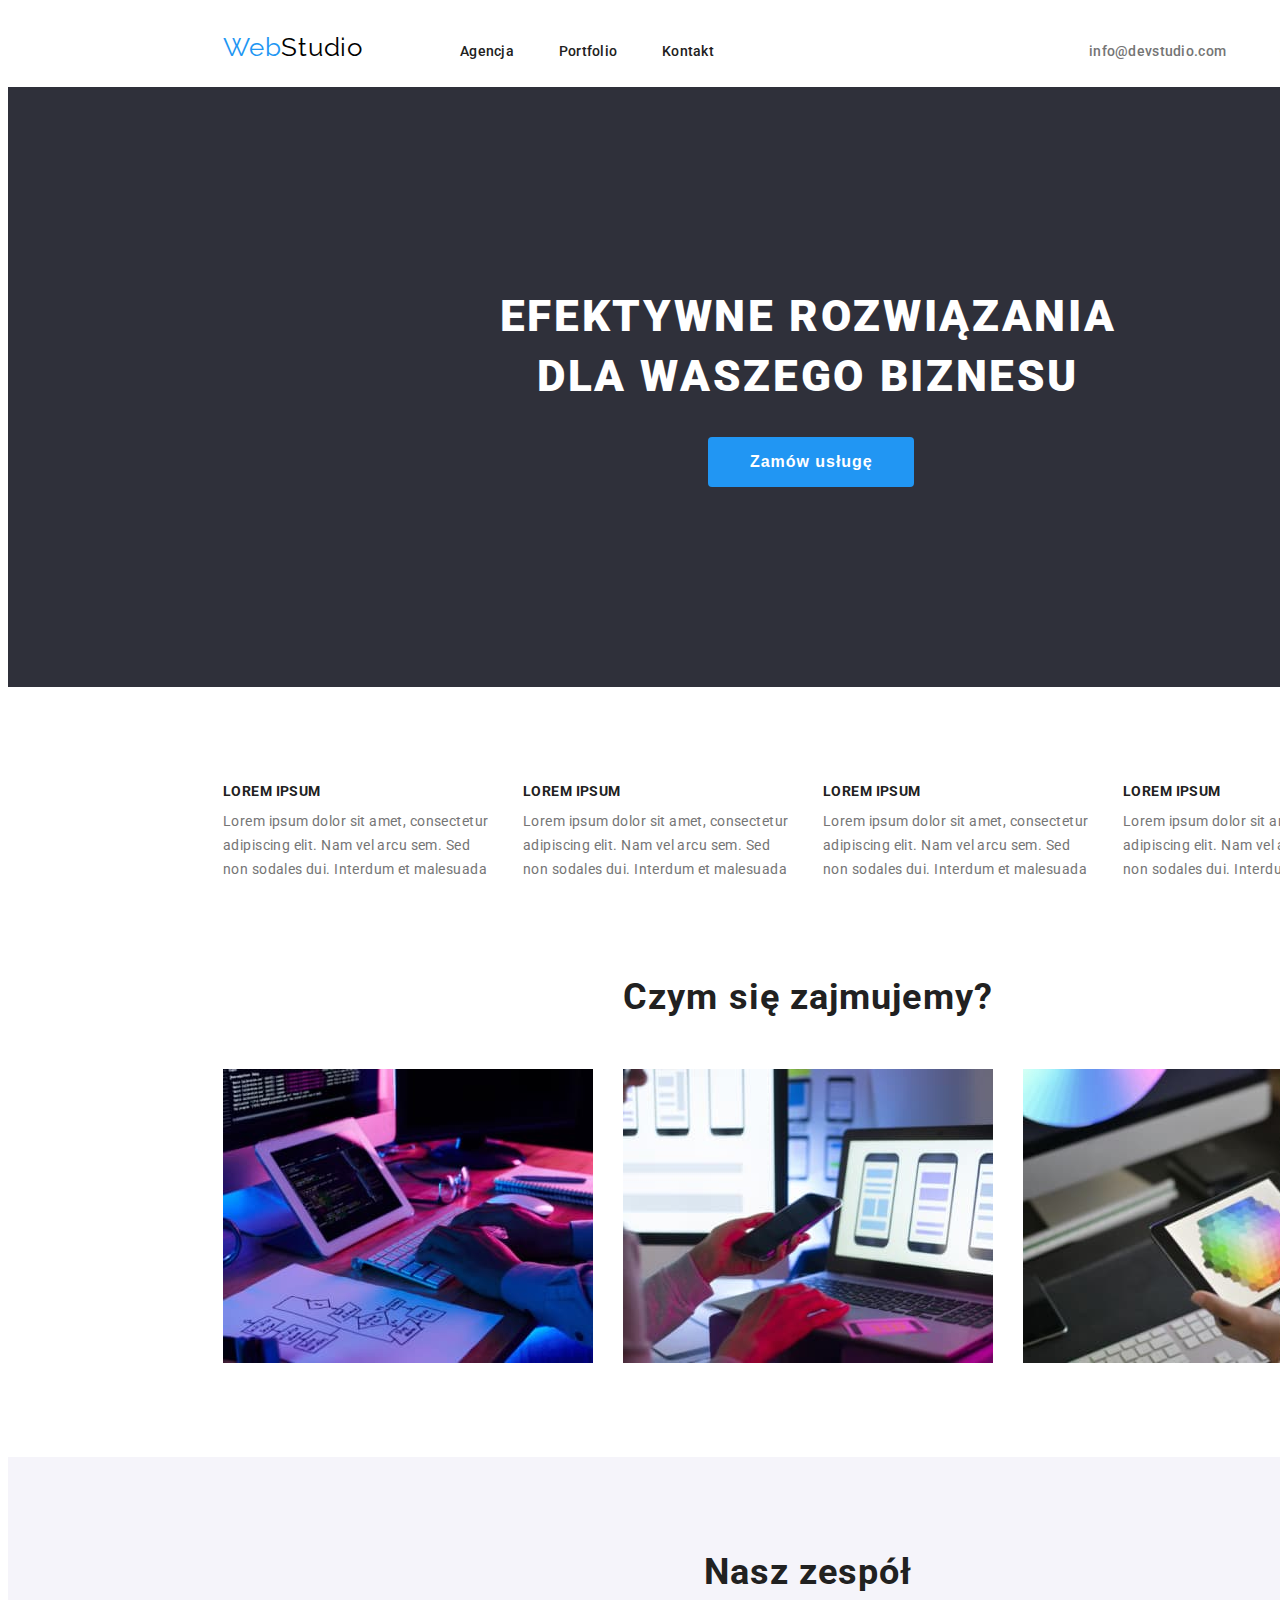
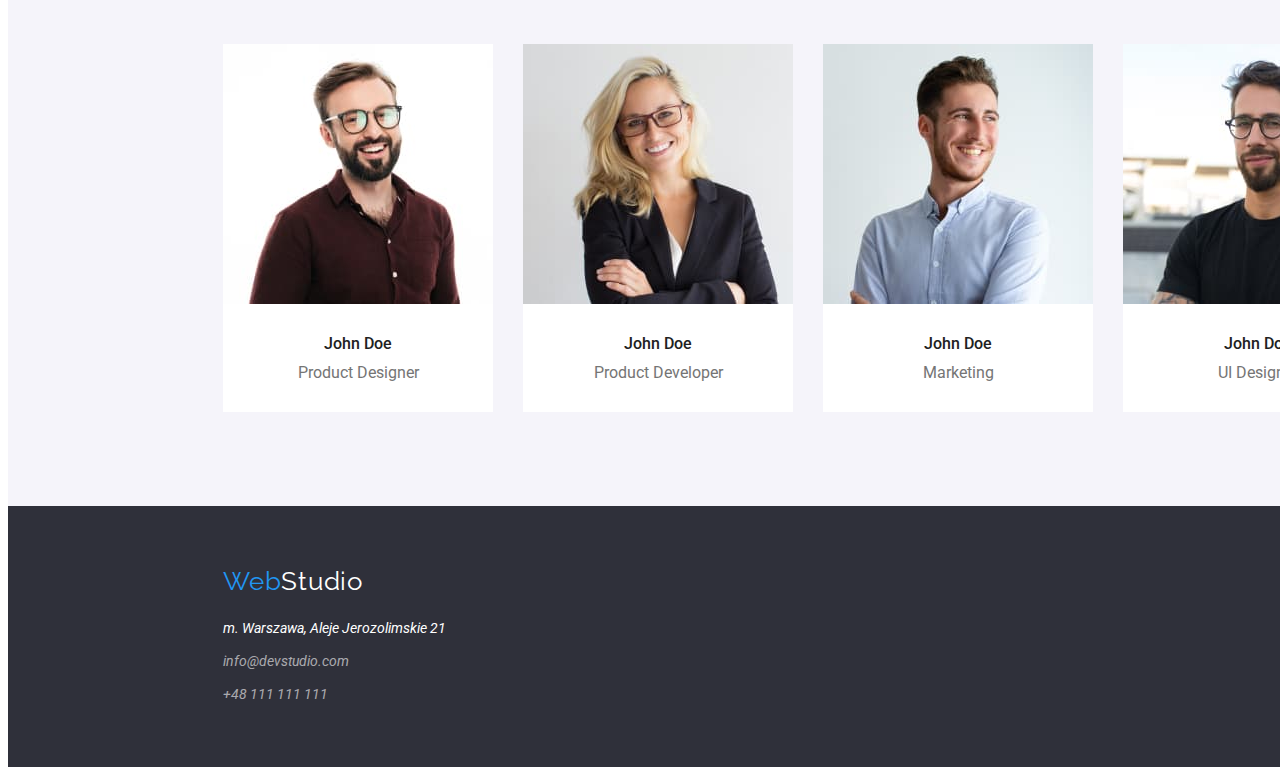
==== index.html @ 41834497 "footer styling" ====
<!DOCTYPE html>
<html lang="pl">
  <head>
    <meta charset="UTF-8" />
    <meta http-equiv="X-UA-Compatible" content="IE=edge" />
    <meta name="viewport" content="width=device-width, initial-scale=1.0" />
    <title>Studio</title>
    <link
      rel="stylesheet"
      href="https://cdnjs.cloudflare.com/ajax/libs/modern-normalize/2.0.0/modern-normalize.min.css"
      integrity="sha512-4xo8blKMVCiXpTaLzQSLSw3KFOVPWhm/TRtuPVc4WG6kUgjH6J03IBuG7JZPkcWMxJ5huwaBpOpnwYElP/m6wg=="
      crossorigin="anonymous"
      referrerpolicy="no-referrer"
    />
    <link rel="preconnect" href="https://fonts.googleapis.com" />
    <link rel="preconnect" href="https://fonts.gstatic.com" crossorigin />
    <link
      href="https://fonts.googleapis.com/css2?family=Raleway:wght@700&family=Roboto:wght@400;500;700;900&display=swap"
      rel="stylesheet"
    />
    <link href="css/styles.css" rel="stylesheet" />
  </head>
  <body>
    <header>
      <a href="/" class="logo"><span class="logo-blue">Web</span>Studio</a>
      <nav class="main-navigation">
        <a href="index.html">Agencja</a>
        <a href="portfolio.html">Portfolio </a>
        <a href="/">Kontakt </a>
      </nav>
      <a href="mailto:info@devstudio.com" class="contact-information"
        >info@devstudio.com</a
      >
      <a href="tel:+48111111111" class="contact-information">+48 111 111 111</a>
    </header>
    <main>
      <div class="container-slogan">
        <h1 class="slogan">EFEKTYWNE ROZWIĄZANIA DLA WASZEGO BIZNESU</h1>
        <button type="button" class="order-button">Zamów usługę</button>
      </div>
      <section class="articles">
        <div>
          <strong class="article-title"> LOREM IPSUM </strong>
          <p class="article-description">
            Lorem ipsum dolor sit amet, consectetur adipiscing elit. Nam vel
            arcu sem. Sed non sodales dui. Interdum et malesuada
          </p>
        </div>
        <div>
          <strong class="article-title"> LOREM IPSUM </strong>
          <p class="article-description">
            Lorem ipsum dolor sit amet, consectetur adipiscing elit. Nam vel
            arcu sem. Sed non sodales dui. Interdum et malesuada
          </p>
        </div>
        <div>
          <strong class="article-title"> LOREM IPSUM </strong>
          <p class="article-description">
            Lorem ipsum dolor sit amet, consectetur adipiscing elit. Nam vel
            arcu sem. Sed non sodales dui. Interdum et malesuada
          </p>
        </div>
        <div>
          <strong class="article-title"> LOREM IPSUM </strong>
          <p class="article-description">
            Lorem ipsum dolor sit amet, consectetur adipiscing elit. Nam vel
            arcu sem. Sed non sodales dui. Interdum et malesuada
          </p>
        </div>
      </section>
      <div class="activities">
        <h2 class="section-title">Czym się zajmujemy?</h2>
        <img
          src="images/img-1.jpg"
          alt="osoba pisząca na klawiaturze"
          width="370"
          height="294"
        />
        <img
          src="images/img-2.jpg"
          alt="osoba projektująca strony mobilne"
          width="370"
          height="294"
        />
        <img
          src="images/img-3.jpg"
          alt="osoba rysująca na tablecie graficznym"
          width="370"
          height="294"
        />
      </div>
      <section class="team-members">
        <h2 class="section-title">Nasz zespół</h2>
        <div class="team-member">
          <img
            src="images/img-4.jpg"
            alt="John Doe, Product Designer"
            width="270"
            height="260"
          />
          <p class="team-member-name">John Doe</p>
          <p class="position-name">Product Designer</p>
        </div>
        <div class="team-member">
          <img
            src="images/img-5.jpg"
            alt="John Doe, Product Developer"
            width="270"
            height="260"
          />
          <p class="team-member-name">John Doe</p>
          <p class="position-name">Product Developer</p>
        </div>
        <div class="team-member">
          <img
            src="images/img-6.jpg"
            alt="John Doe, Marketing"
            width="270"
            height="260"
          />
          <p class="team-member-name">John Doe</p>
          <p class="position-name">Marketing</p>
        </div>
        <div class="team-member">
          <img
            src="images/img-7.jpg"
            alt="John Doe, UI Designer"
            width="270"
            height="260"
          />
          <p class="team-member-name">John Doe</p>
          <p class="position-name">UI Designer</p>
        </div>
      </section>
    </main>

    <footer>
      <a href="/" class="logo-footer"
        ><span class="logo-blue">Web</span>Studio</a
      >
      <address>
        <p class="street-name">m. Warszawa, Aleje Jerozolimskie 21</p>
        <p class="footer-contact-information">
          <a href="mailto:info@devstudio.com">info@devstudio.com</a>
        </p>
        <p class="footer-contact-information">
          <a href="tel:+48111111111">+48 111 111 111</a>
        </p>
      </address>
    </footer>
  </body>
</html>
---- css/styles.css ----
:root {
  --brand-dark-blue: #2f303a;
  --brand-light-blue: #2196f3;
  --main-font-color: #212121;
  --secondary-font-color: #757575;
  --white: #ffffff;
  --grey-background: #f5f4fa;
  --white-faded: rgba(255, 255, 255, 0.6);
}

body {
  font-family: "Roboto", sans-serif;
  color: var(--main-font-color);
  width: 1600px;
}
.logo {
  font-family: "Raleway", sans-serif;
  color: black;
  text-decoration: none;
  font-size: 26px;
  display: inline-block;
  margin: 24px 93px 25px 215px;
  letter-spacing: 0.03em;
}
.logo-blue {
  color: var(--brand-light-blue);
}
.main-navigation {
  font-weight: 500;
  font-size: 14px;
  display: inline-flex;
  width: 254px;
  justify-content: space-between;
  margin-right: 371px;
  letter-spacing: 0.02em;
}
.main-navigation a {
  text-decoration: none;
  color: var(--main-font-color);
}

.main-navigation a:visited {
  color: var(--main-font-color);
}

.main-navigation a:hover,
.main-navigation a:focus {
  color: var(--brand-light-blue);
}
.contact-information {
  font-weight: 500;
  font-size: 14px;
  text-decoration: none;
  color: var(--secondary-font-color);
  margin-right: 50px;
  letter-spacing: 0.02em;
}
.contact-information:last-child {
  margin-right: auto;
}
.contact-information:hover,
.contact-information:focus {
  color: var(--brand-light-blue);
}
.container-slogan {
  background: var(--brand-dark-blue);
  padding-block: 200px;
}
.slogan {
  color: var(--white);
  font-weight: 900;
  font-size: 44px;
  line-height: 136%;
  padding-inline: 452px;
  margin-top: 0px;
  margin-bottom: 30px;
  text-align: center;
  text-transform: uppercase;
  letter-spacing: 0.06em;
}
.order-button {
  background: var(--brand-light-blue);
  color: var(--white);
  font-weight: 700;
  font-size: 16px;
  line-height: 188%;
  cursor: pointer;
  border-width: 0px;
  border-radius: 4px;
  padding: 10px 41px 10px 42px;
  margin-left: 700px;
  letter-spacing: 0.06em;
}

.order-button:hover {
  color: var(--main-font-color);
  background-color: var(--grey-background);
}

.articles {
  display: flex;
  padding-inline: 215px;
  padding-block: 94px;
  justify-content: space-between;
}

.article-title {
  font-size: 14px;
  letter-spacing: 0.03em;
  text-transform: uppercase;
}
.article-description {
  font-size: 14px;
  line-height: 171%;
  color: var(--secondary-font-color);
  letter-spacing: 0.03em;
  width: 270px;
  margin-top: 10px;
  margin-bottom: 0px;
}
.articles:last-child {
  margin-right: 0px;
}
.section-title {
  font-size: 36px;
  text-align: center;
  line-height: 1.2;
  margin-top: 0px;
  margin-bottom: 50px;
  letter-spacing: 0.03em;
}
.activities {
  padding-bottom: 94px;
  padding-inline: 215px;
  font-size: 0px;
}
.activities img {
  display: inline-block;
  margin-right: 30px;
}
.activities img:last-of-type {
  margin-right: 0px;
}

.team-members {
  background-color: var(--grey-background);
  padding-block: 94px;
  font-size: 0px;
  padding-inline: 215px;
}
.team-member {
  display: inline-block;
  background-color: var(--white);
  margin-right: 30px;
}
.team-member:last-of-type {
  margin-right: 0px;
}
.team-member-name {
  font-weight: 500;
  font-size: 16px;
  margin-top: 30px;
  margin-bottom: 10px;
  text-align: center;
}
.position-name {
  font-size: 16px;
  color: var(--secondary-font-color);
  margin-top: 10px;
  margin-bottom: 30px;
  text-align: center;
}

.filter-button {
  font-weight: 500;
  font-size: 16px;
  line-height: 162%;
  background: var(--grey-background);
  cursor: pointer;
  border-width: 0px;
  border-radius: 4px;
  padding: 6px 22px;
}
.filter-button:hover,
.filter-button:focus {
  background: var(--brand-light-blue);
  color: var(--white);
}

.street-name {
  color: var(--white);
  font-size: 14px;
  line-height: 171%;
  margin: 0px 1138px 0px 215px;
}
footer {
  background-color: var(--brand-dark-blue);
}
.logo-footer {
  font-family: "Raleway", sans-serif;
  color: var(--white);
  text-decoration: none;
  font-size: 26px;
  line-height: 1.2;
  display: inline-block;
  margin: 60px 1240px 20px 215px;
  letter-spacing: 0.03em;
}
.footer-contact-information a {
  text-decoration: none;
  font-size: 14px;
  line-height: 171%;
  color: var(--white-faded);
}
.footer-contact-information {
  margin: 9px 1154px 0px 215px;
}
address {
  padding-bottom: 60px;
}
.project-title {
  font-weight: 700;
  font-size: 18px;
  line-height: 200%s;
}
.project-category {
  color: var(--secondary-font-color);
  font-weight: 400;
  font-size: 16px;
  line-height: 188%;
}
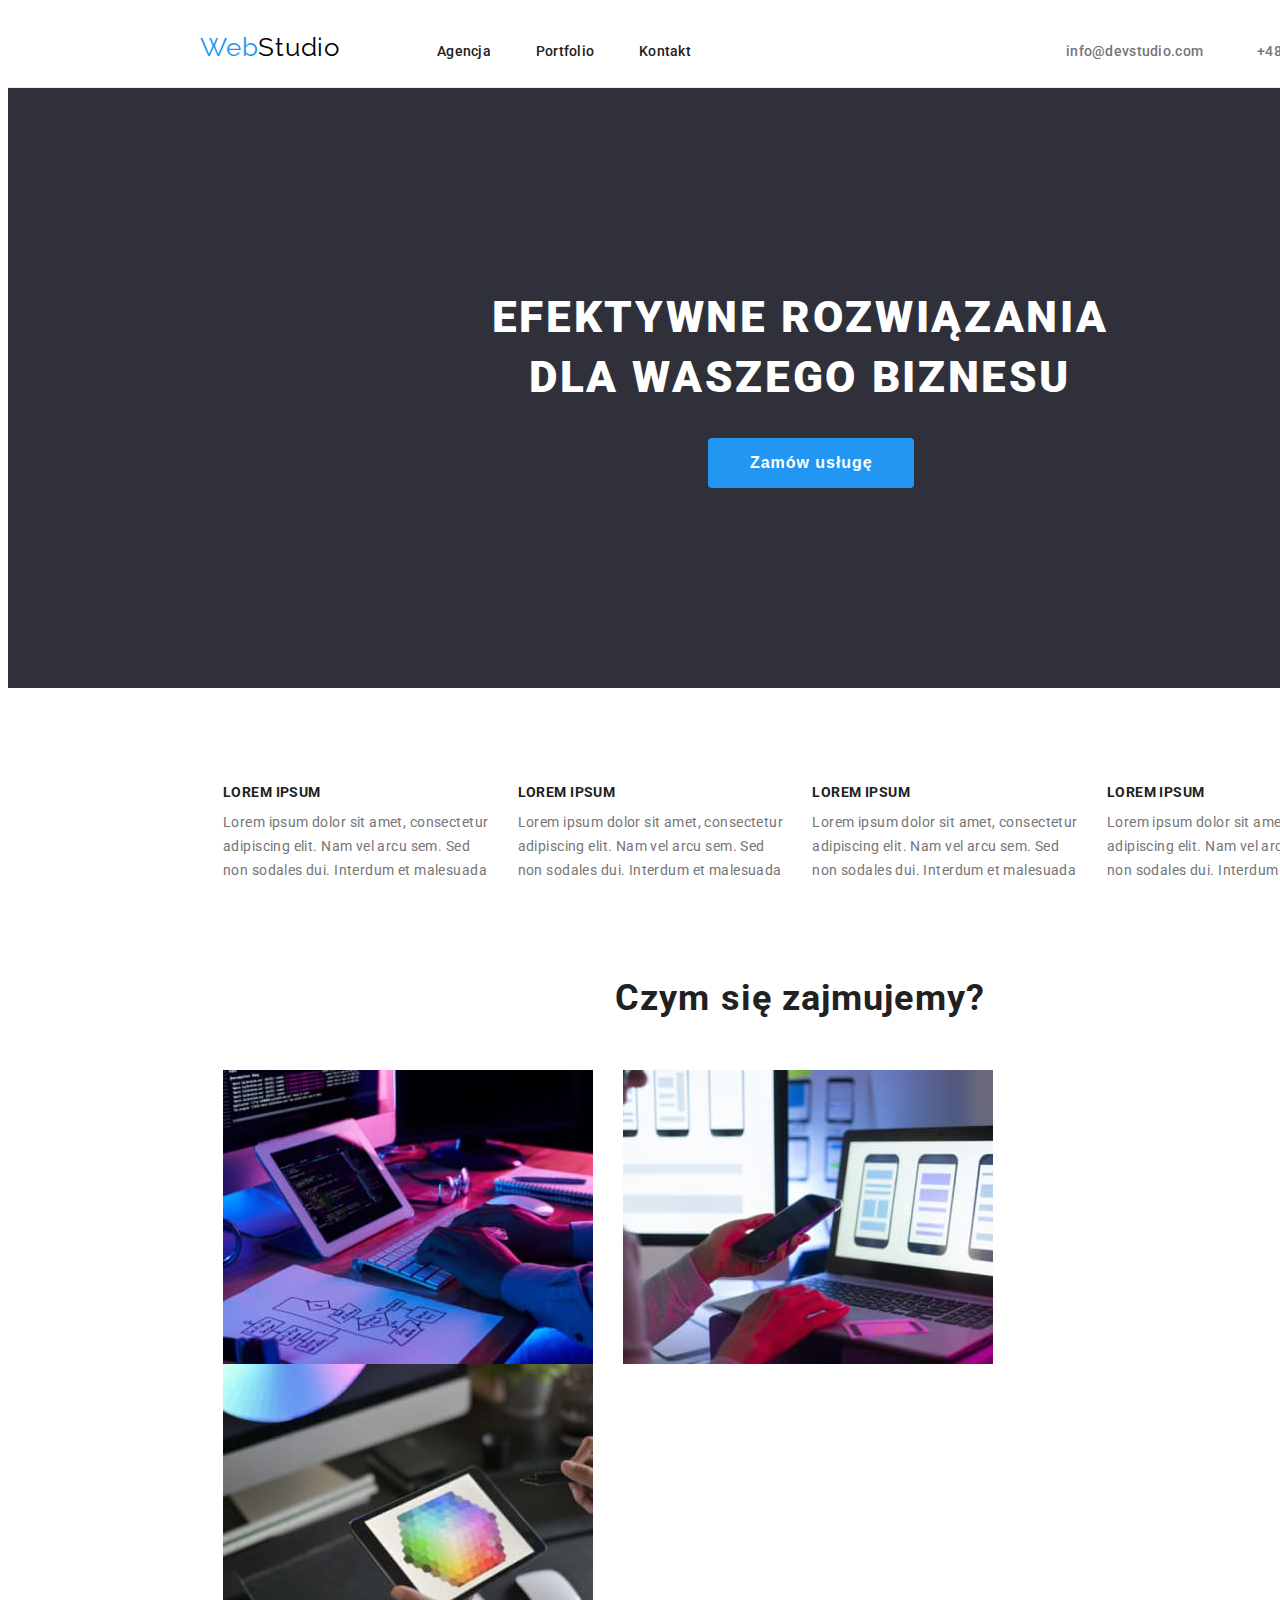
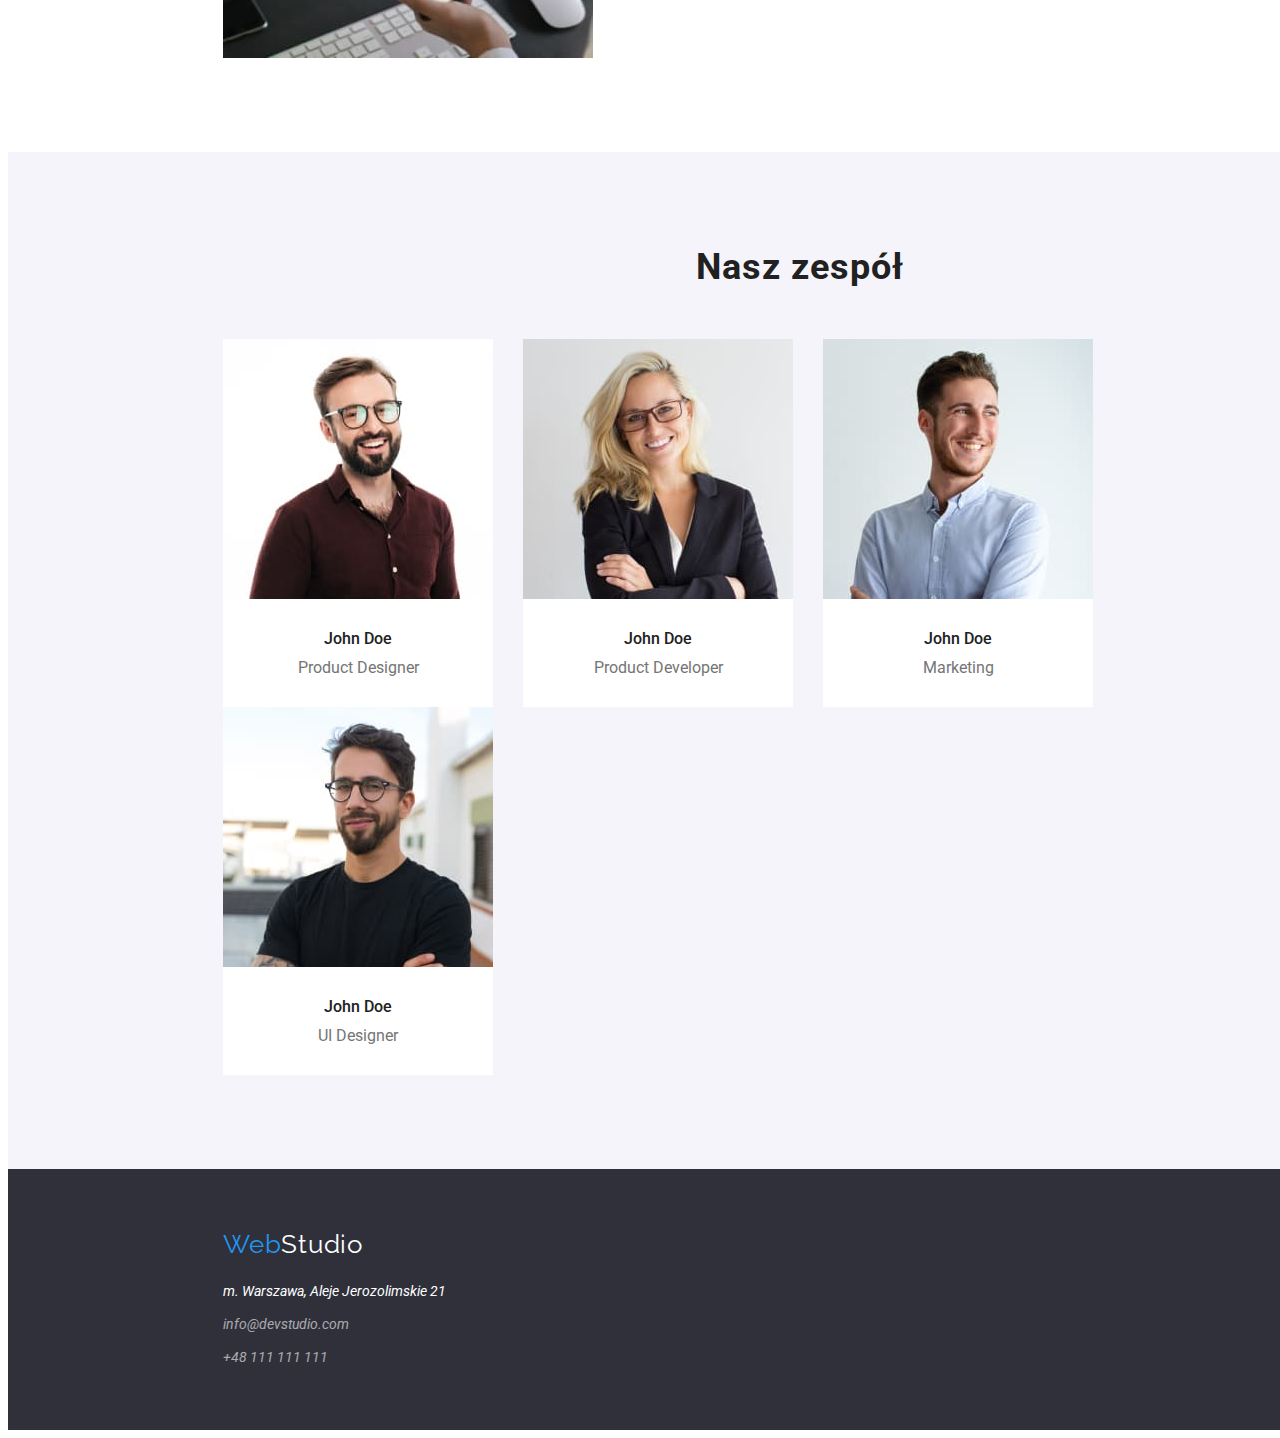
==== commit 48f6ee8c: "container div" ====
--- a/index.html
+++ b/index.html
@@ -22,16 +22,20 @@
   </head>
   <body>
     <header>
-      <a href="/" class="logo"><span class="logo-blue">Web</span>Studio</a>
-      <nav class="main-navigation">
-        <a href="index.html">Agencja</a>
-        <a href="portfolio.html">Portfolio </a>
-        <a href="/">Kontakt </a>
-      </nav>
-      <a href="mailto:info@devstudio.com" class="contact-information"
-        >info@devstudio.com</a
-      >
-      <a href="tel:+48111111111" class="contact-information">+48 111 111 111</a>
+      <div class="container">
+        <a href="/" class="logo"><span class="logo-blue">Web</span>Studio</a>
+        <nav class="main-navigation">
+          <a href="index.html">Agencja</a>
+          <a href="portfolio.html">Portfolio </a>
+          <a href="/">Kontakt </a>
+        </nav>
+        <a href="mailto:info@devstudio.com" class="contact-information"
+          >info@devstudio.com</a
+        >
+        <a href="tel:+48111111111" class="contact-information"
+          >+48 111 111 111</a
+        >
+      </div>
     </header>
     <main>
       <div class="container-slogan">
--- a/css/styles.css
+++ b/css/styles.css
@@ -6,12 +6,19 @@
   --white: #ffffff;
   --grey-background: #f5f4fa;
   --white-faded: rgba(255, 255, 255, 0.6);
-}
-
+  width: 1600px;
+}
+header {
+  border-bottom: 1px solid #ececec;
+}
 body {
   font-family: "Roboto", sans-serif;
   color: var(--main-font-color);
-  width: 1600px;
+}
+.container {
+  width: 1200px;
+  margin: 0 auto;
+  padding-inline: 15px;
 }
 .logo {
   font-family: "Raleway", sans-serif;
@@ -19,7 +26,9 @@
   text-decoration: none;
   font-size: 26px;
   display: inline-block;
-  margin: 24px 93px 25px 215px;
+  margin-top: 24px;
+  margin-bottom: 25px;
+  margin-right: 93px;
   letter-spacing: 0.03em;
 }
 .logo-blue {
@@ -49,15 +58,20 @@
 }
 .contact-information {
   font-weight: 500;
-  font-size: 14px;
-  text-decoration: none;
-  color: var(--secondary-font-color);
+  display: inline-block;
+  font-size: 14px;
+  text-decoration: none;
+
+  color: var(--secondary-font-color);
+  letter-spacing: 0.02em;
+}
+.contact-information:last-child {
+  margin-right: 0px;
+}
+.container a[href="mailto:info@devstudio.com"] {
   margin-right: 50px;
-  letter-spacing: 0.02em;
-}
-.contact-information:last-child {
-  margin-right: auto;
-}
+}
+
 .contact-information:hover,
 .contact-information:focus {
   color: var(--brand-light-blue);
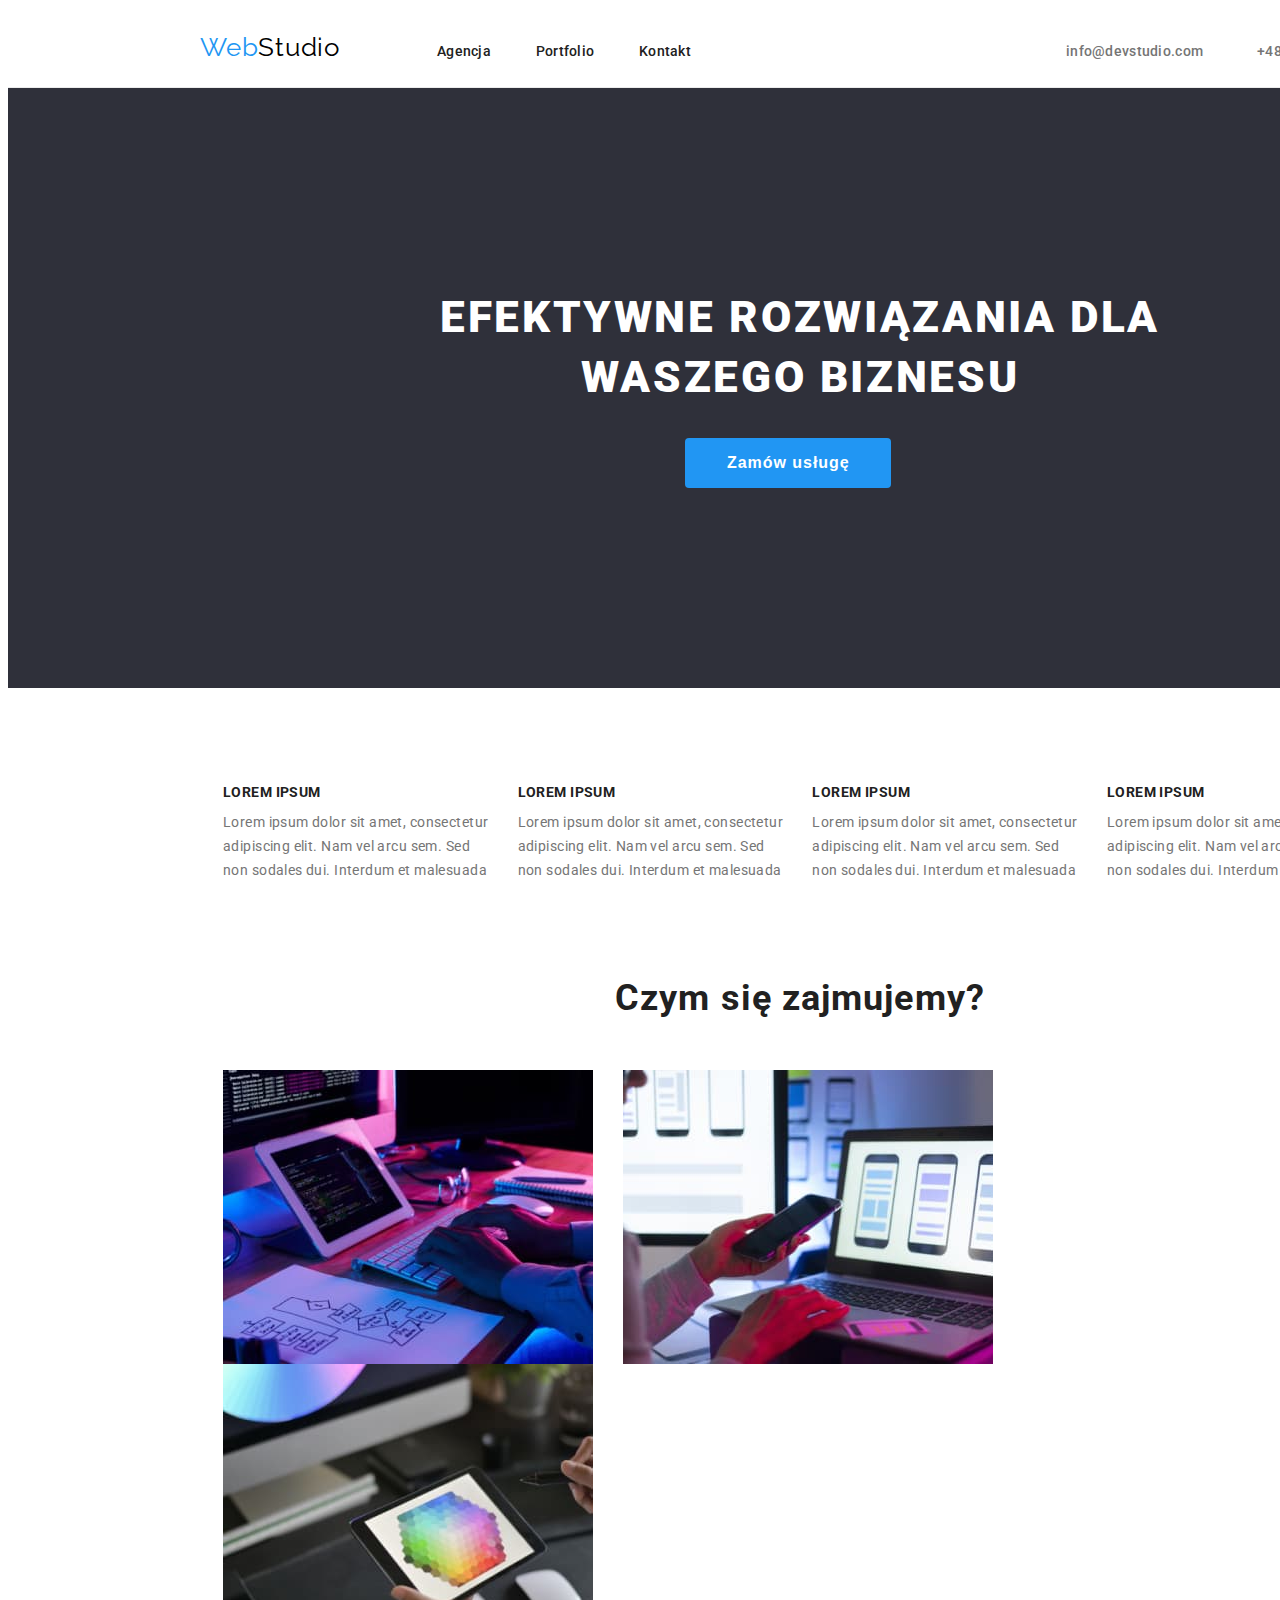
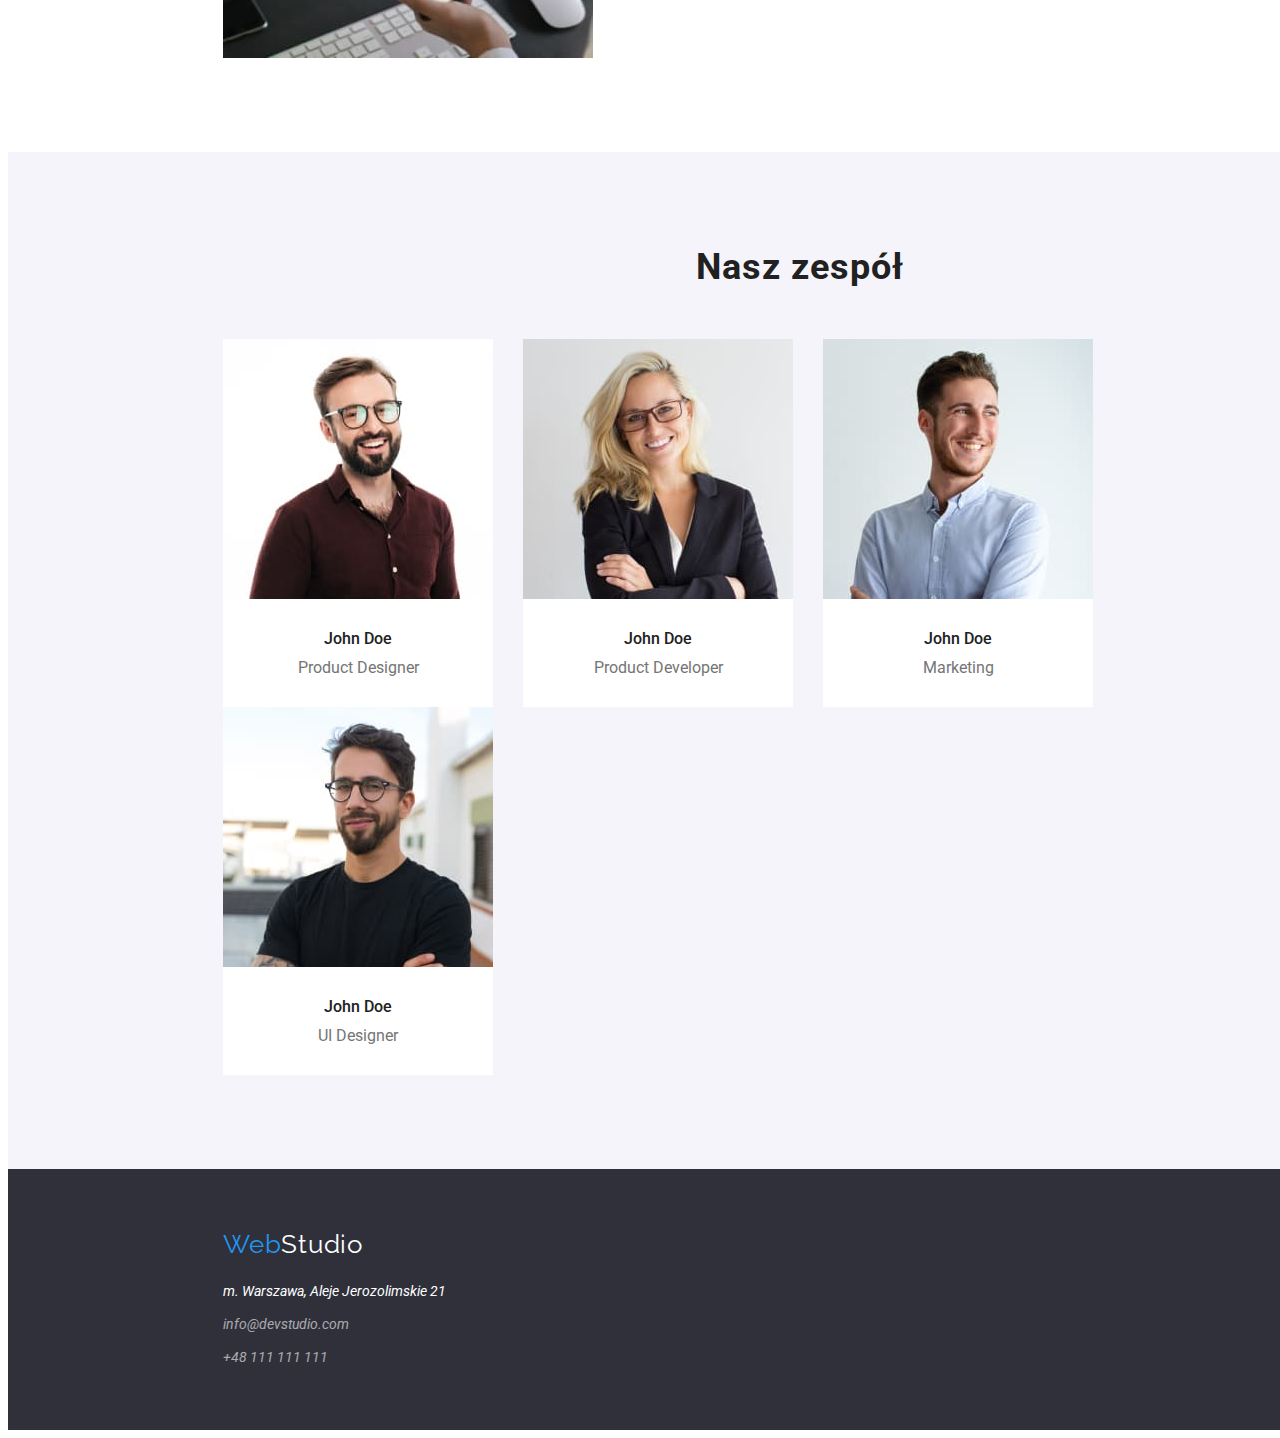
==== commit 19e4c893: "styling of slogan" ====
--- a/index.html
+++ b/index.html
@@ -39,8 +39,10 @@
     </header>
     <main>
       <div class="container-slogan">
-        <h1 class="slogan">EFEKTYWNE ROZWIĄZANIA DLA WASZEGO BIZNESU</h1>
-        <button type="button" class="order-button">Zamów usługę</button>
+        <div class="container">
+          <h1 class="slogan">EFEKTYWNE ROZWIĄZANIA DLA WASZEGO BIZNESU</h1>
+          <button type="button" class="order-button">Zamów usługę</button>
+        </div>
       </div>
       <section class="articles">
         <div>
--- a/css/styles.css
+++ b/css/styles.css
@@ -58,7 +58,6 @@
 }
 .contact-information {
   font-weight: 500;
-  display: inline-block;
   font-size: 14px;
   text-decoration: none;
 
@@ -85,7 +84,7 @@
   font-weight: 900;
   font-size: 44px;
   line-height: 136%;
-  padding-inline: 452px;
+  padding-inline: 237px;
   margin-top: 0px;
   margin-bottom: 30px;
   text-align: center;
@@ -102,7 +101,7 @@
   border-width: 0px;
   border-radius: 4px;
   padding: 10px 41px 10px 42px;
-  margin-left: 700px;
+  margin-left: 485px;
   letter-spacing: 0.06em;
 }
 
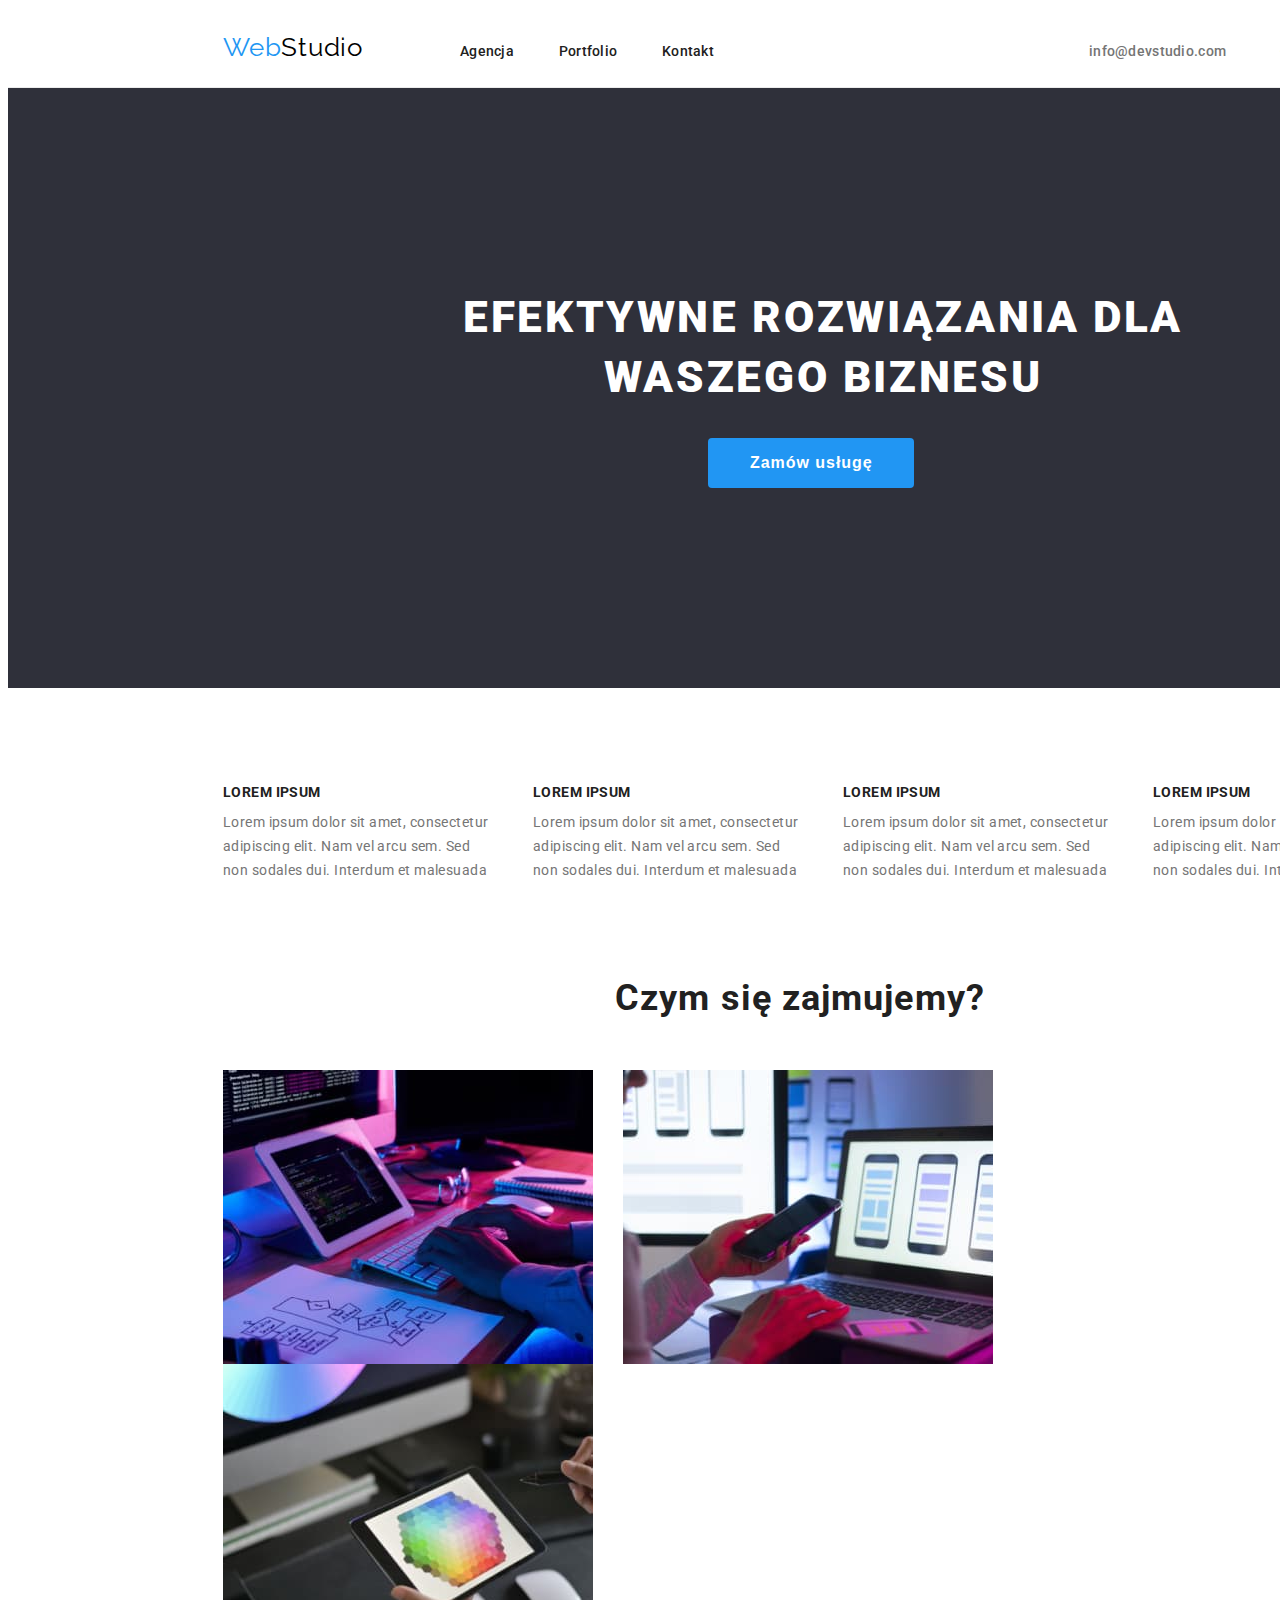
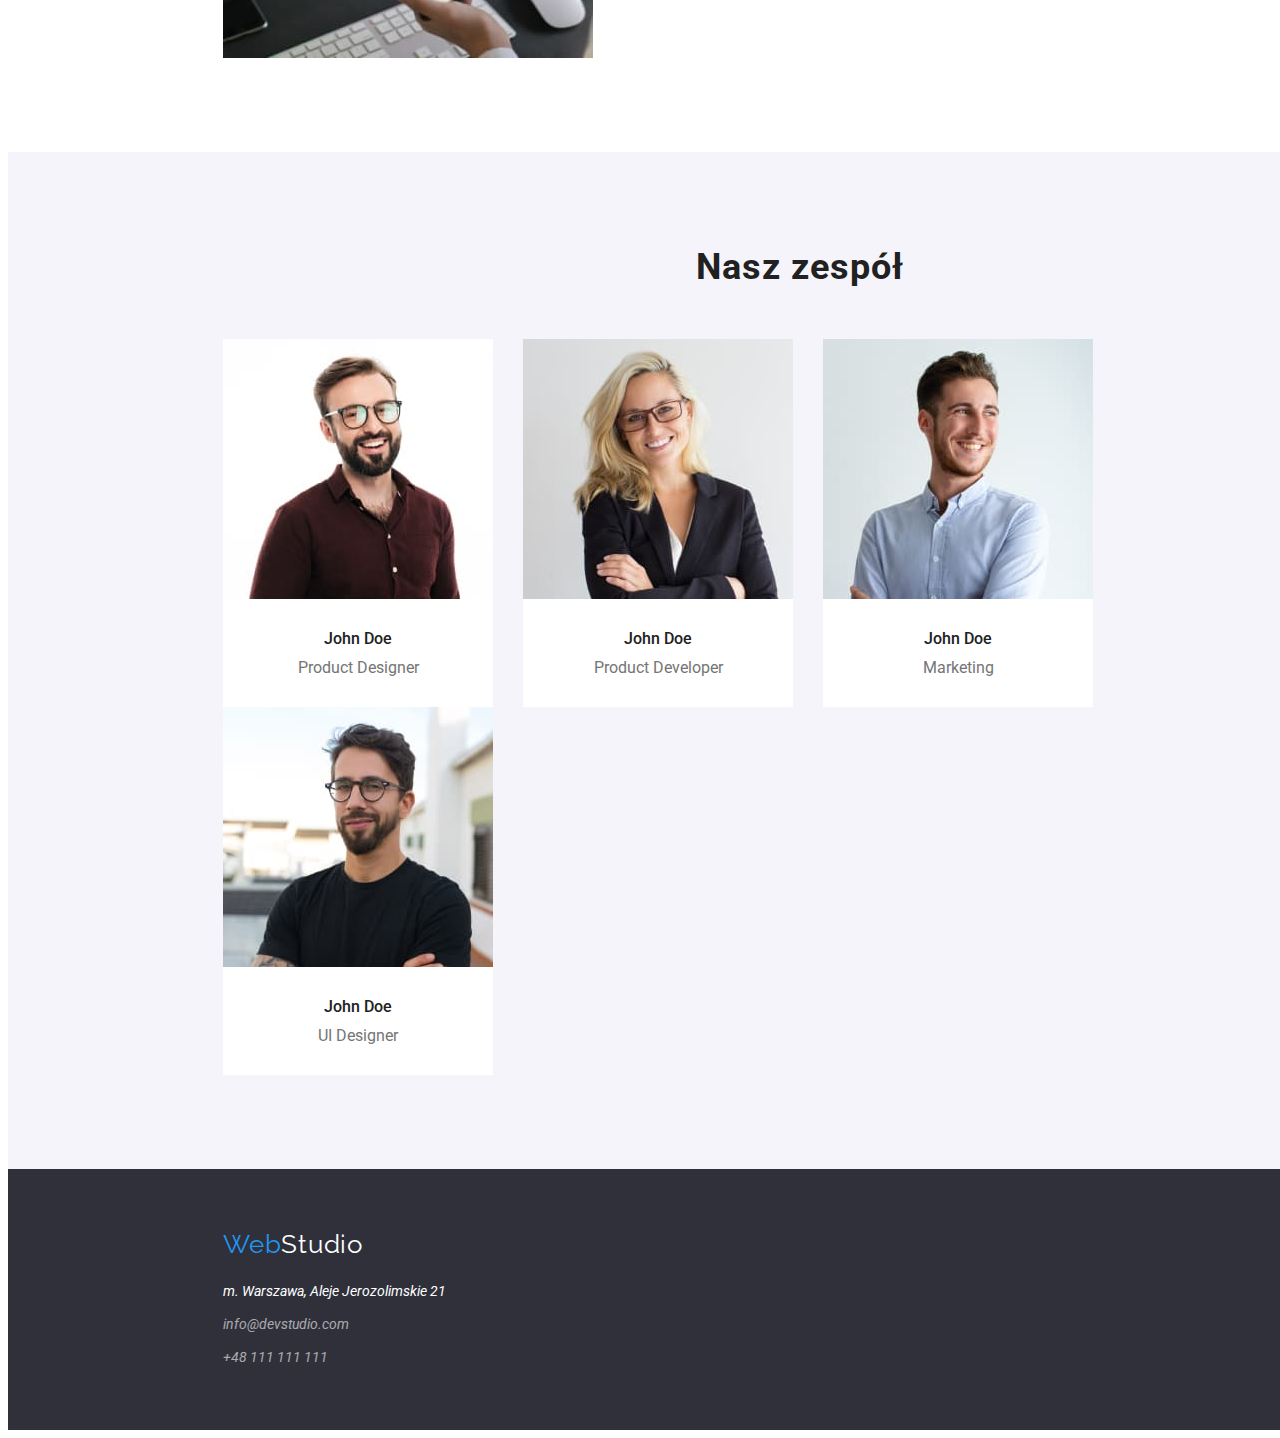
==== commit 108a0639: "activities > div container 1200px" ====
--- a/index.html
+++ b/index.html
@@ -44,34 +44,36 @@
           <button type="button" class="order-button">Zamów usługę</button>
         </div>
       </div>
-      <section class="articles">
-        <div>
-          <strong class="article-title"> LOREM IPSUM </strong>
-          <p class="article-description">
-            Lorem ipsum dolor sit amet, consectetur adipiscing elit. Nam vel
-            arcu sem. Sed non sodales dui. Interdum et malesuada
-          </p>
-        </div>
-        <div>
-          <strong class="article-title"> LOREM IPSUM </strong>
-          <p class="article-description">
-            Lorem ipsum dolor sit amet, consectetur adipiscing elit. Nam vel
-            arcu sem. Sed non sodales dui. Interdum et malesuada
-          </p>
-        </div>
-        <div>
-          <strong class="article-title"> LOREM IPSUM </strong>
-          <p class="article-description">
-            Lorem ipsum dolor sit amet, consectetur adipiscing elit. Nam vel
-            arcu sem. Sed non sodales dui. Interdum et malesuada
-          </p>
-        </div>
-        <div>
-          <strong class="article-title"> LOREM IPSUM </strong>
-          <p class="article-description">
-            Lorem ipsum dolor sit amet, consectetur adipiscing elit. Nam vel
-            arcu sem. Sed non sodales dui. Interdum et malesuada
-          </p>
+      <section>
+        <div class="container articles">
+          <div>
+            <strong class="article-title"> LOREM IPSUM </strong>
+            <p class="article-description">
+              Lorem ipsum dolor sit amet, consectetur adipiscing elit. Nam vel
+              arcu sem. Sed non sodales dui. Interdum et malesuada
+            </p>
+          </div>
+          <div>
+            <strong class="article-title"> LOREM IPSUM </strong>
+            <p class="article-description">
+              Lorem ipsum dolor sit amet, consectetur adipiscing elit. Nam vel
+              arcu sem. Sed non sodales dui. Interdum et malesuada
+            </p>
+          </div>
+          <div>
+            <strong class="article-title"> LOREM IPSUM </strong>
+            <p class="article-description">
+              Lorem ipsum dolor sit amet, consectetur adipiscing elit. Nam vel
+              arcu sem. Sed non sodales dui. Interdum et malesuada
+            </p>
+          </div>
+          <div>
+            <strong class="article-title"> LOREM IPSUM </strong>
+            <p class="article-description">
+              Lorem ipsum dolor sit amet, consectetur adipiscing elit. Nam vel
+              arcu sem. Sed non sodales dui. Interdum et malesuada
+            </p>
+          </div>
         </div>
       </section>
       <div class="activities">
--- a/css/styles.css
+++ b/css/styles.css
@@ -17,7 +17,8 @@
 }
 .container {
   width: 1200px;
-  margin: 0 auto;
+  margin-left: 200px;
+  margin-right: 200px;
   padding-inline: 15px;
 }
 .logo {
@@ -112,7 +113,6 @@
 
 .articles {
   display: flex;
-  padding-inline: 215px;
   padding-block: 94px;
   justify-content: space-between;
 }
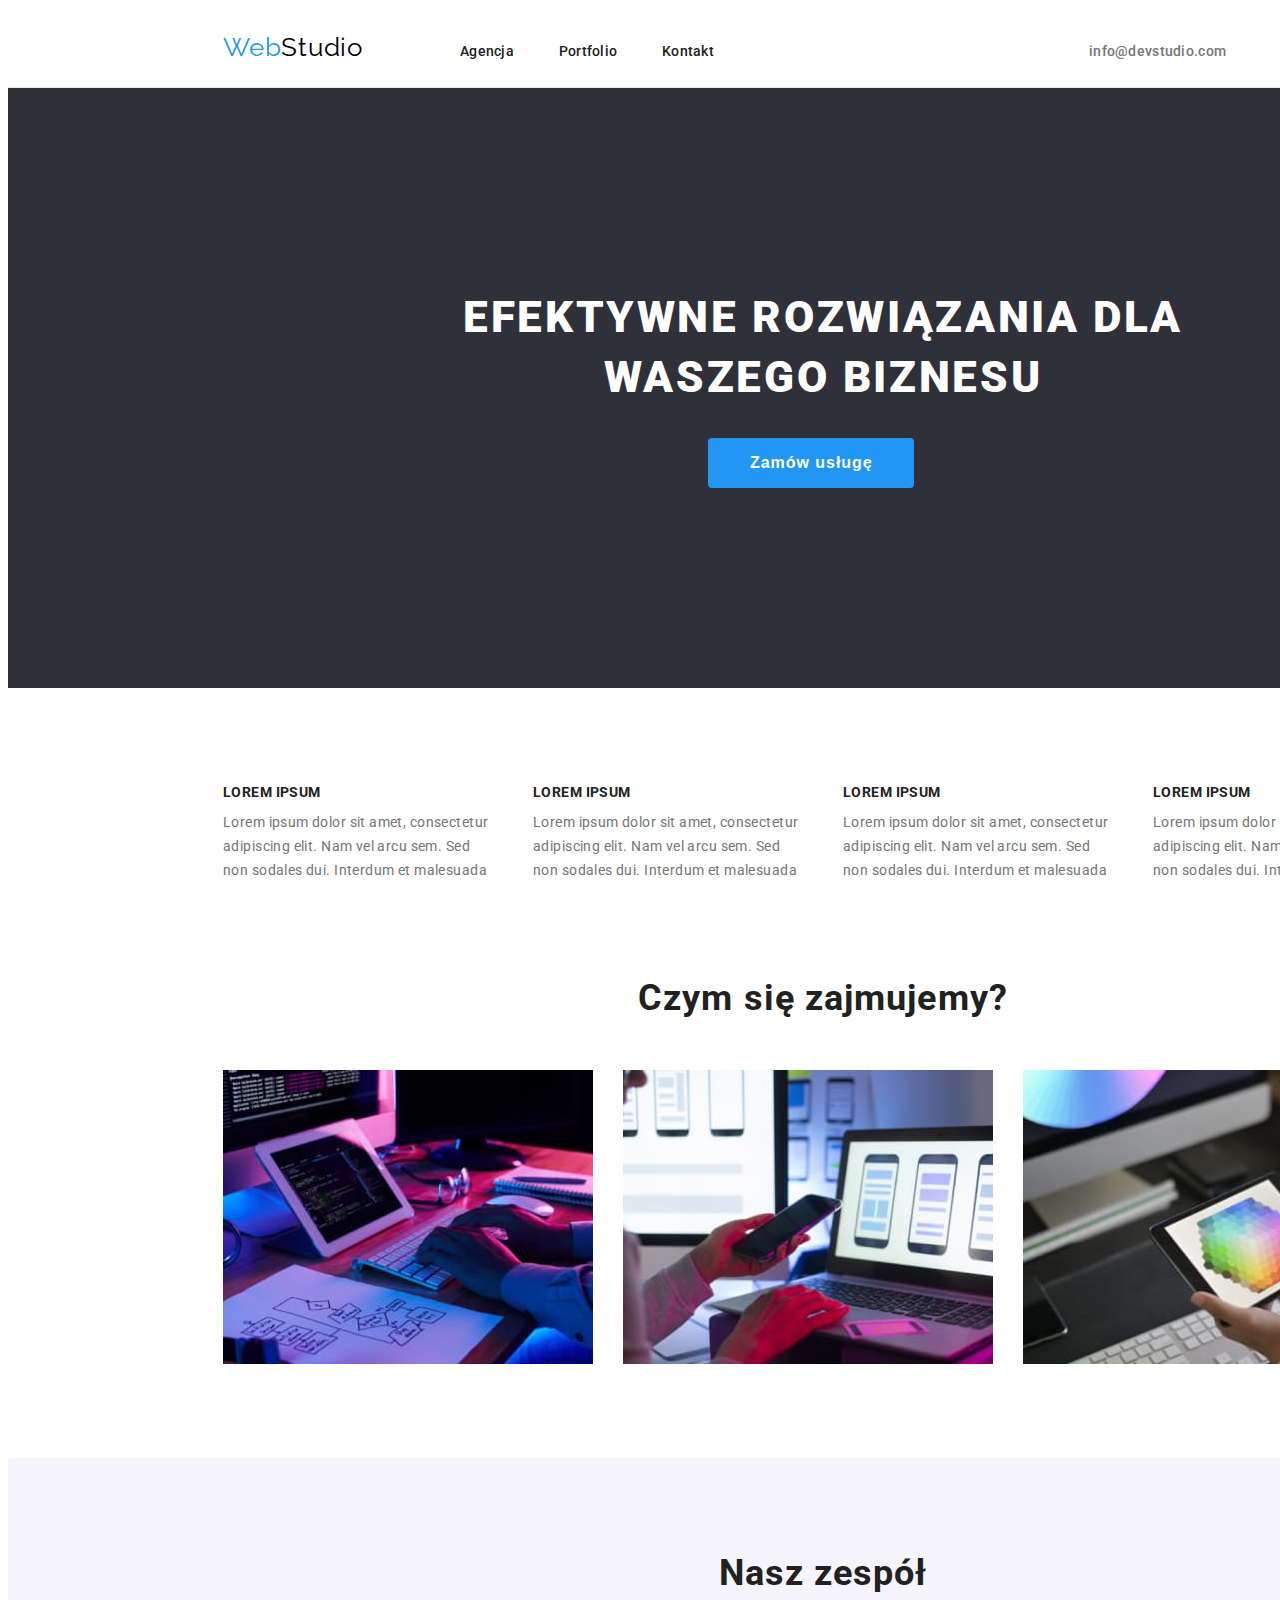
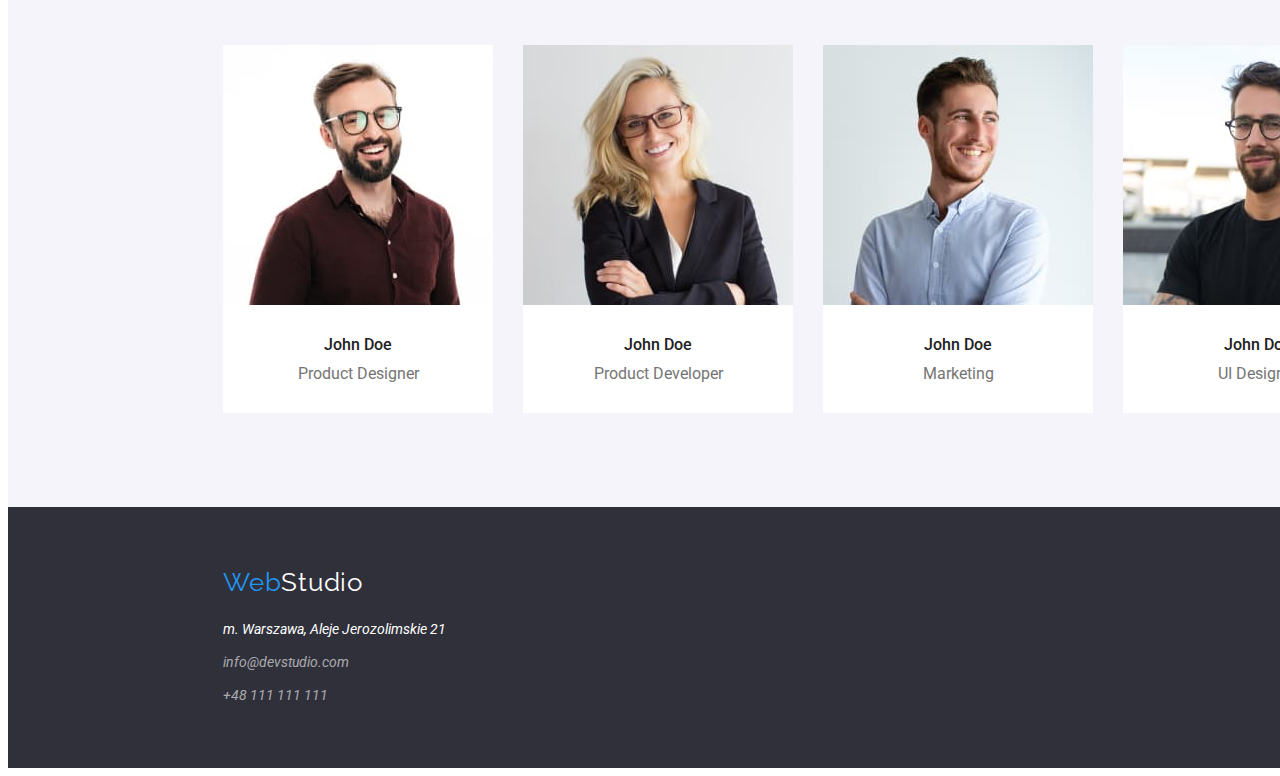
==== commit ab01abf0: "1200px container for team members" ====
--- a/index.html
+++ b/index.html
@@ -76,7 +76,7 @@
           </div>
         </div>
       </section>
-      <div class="activities">
+      <div class="activities container">
         <h2 class="section-title">Czym się zajmujemy?</h2>
         <img
           src="images/img-1.jpg"
@@ -98,46 +98,48 @@
         />
       </div>
       <section class="team-members">
-        <h2 class="section-title">Nasz zespół</h2>
-        <div class="team-member">
-          <img
-            src="images/img-4.jpg"
-            alt="John Doe, Product Designer"
-            width="270"
-            height="260"
-          />
-          <p class="team-member-name">John Doe</p>
-          <p class="position-name">Product Designer</p>
-        </div>
-        <div class="team-member">
-          <img
-            src="images/img-5.jpg"
-            alt="John Doe, Product Developer"
-            width="270"
-            height="260"
-          />
-          <p class="team-member-name">John Doe</p>
-          <p class="position-name">Product Developer</p>
-        </div>
-        <div class="team-member">
-          <img
-            src="images/img-6.jpg"
-            alt="John Doe, Marketing"
-            width="270"
-            height="260"
-          />
-          <p class="team-member-name">John Doe</p>
-          <p class="position-name">Marketing</p>
-        </div>
-        <div class="team-member">
-          <img
-            src="images/img-7.jpg"
-            alt="John Doe, UI Designer"
-            width="270"
-            height="260"
-          />
-          <p class="team-member-name">John Doe</p>
-          <p class="position-name">UI Designer</p>
+        <div class="container">
+          <h2 class="section-title">Nasz zespół</h2>
+          <div class="team-member">
+            <img
+              src="images/img-4.jpg"
+              alt="John Doe, Product Designer"
+              width="270"
+              height="260"
+            />
+            <p class="team-member-name">John Doe</p>
+            <p class="position-name">Product Designer</p>
+          </div>
+          <div class="team-member">
+            <img
+              src="images/img-5.jpg"
+              alt="John Doe, Product Developer"
+              width="270"
+              height="260"
+            />
+            <p class="team-member-name">John Doe</p>
+            <p class="position-name">Product Developer</p>
+          </div>
+          <div class="team-member">
+            <img
+              src="images/img-6.jpg"
+              alt="John Doe, Marketing"
+              width="270"
+              height="260"
+            />
+            <p class="team-member-name">John Doe</p>
+            <p class="position-name">Marketing</p>
+          </div>
+          <div class="team-member">
+            <img
+              src="images/img-7.jpg"
+              alt="John Doe, UI Designer"
+              width="270"
+              height="260"
+            />
+            <p class="team-member-name">John Doe</p>
+            <p class="position-name">UI Designer</p>
+          </div>
         </div>
       </section>
     </main>
--- a/css/styles.css
+++ b/css/styles.css
@@ -144,7 +144,6 @@
 }
 .activities {
   padding-bottom: 94px;
-  padding-inline: 215px;
   font-size: 0px;
 }
 .activities img {
@@ -159,7 +158,6 @@
   background-color: var(--grey-background);
   padding-block: 94px;
   font-size: 0px;
-  padding-inline: 215px;
 }
 .team-member {
   display: inline-block;
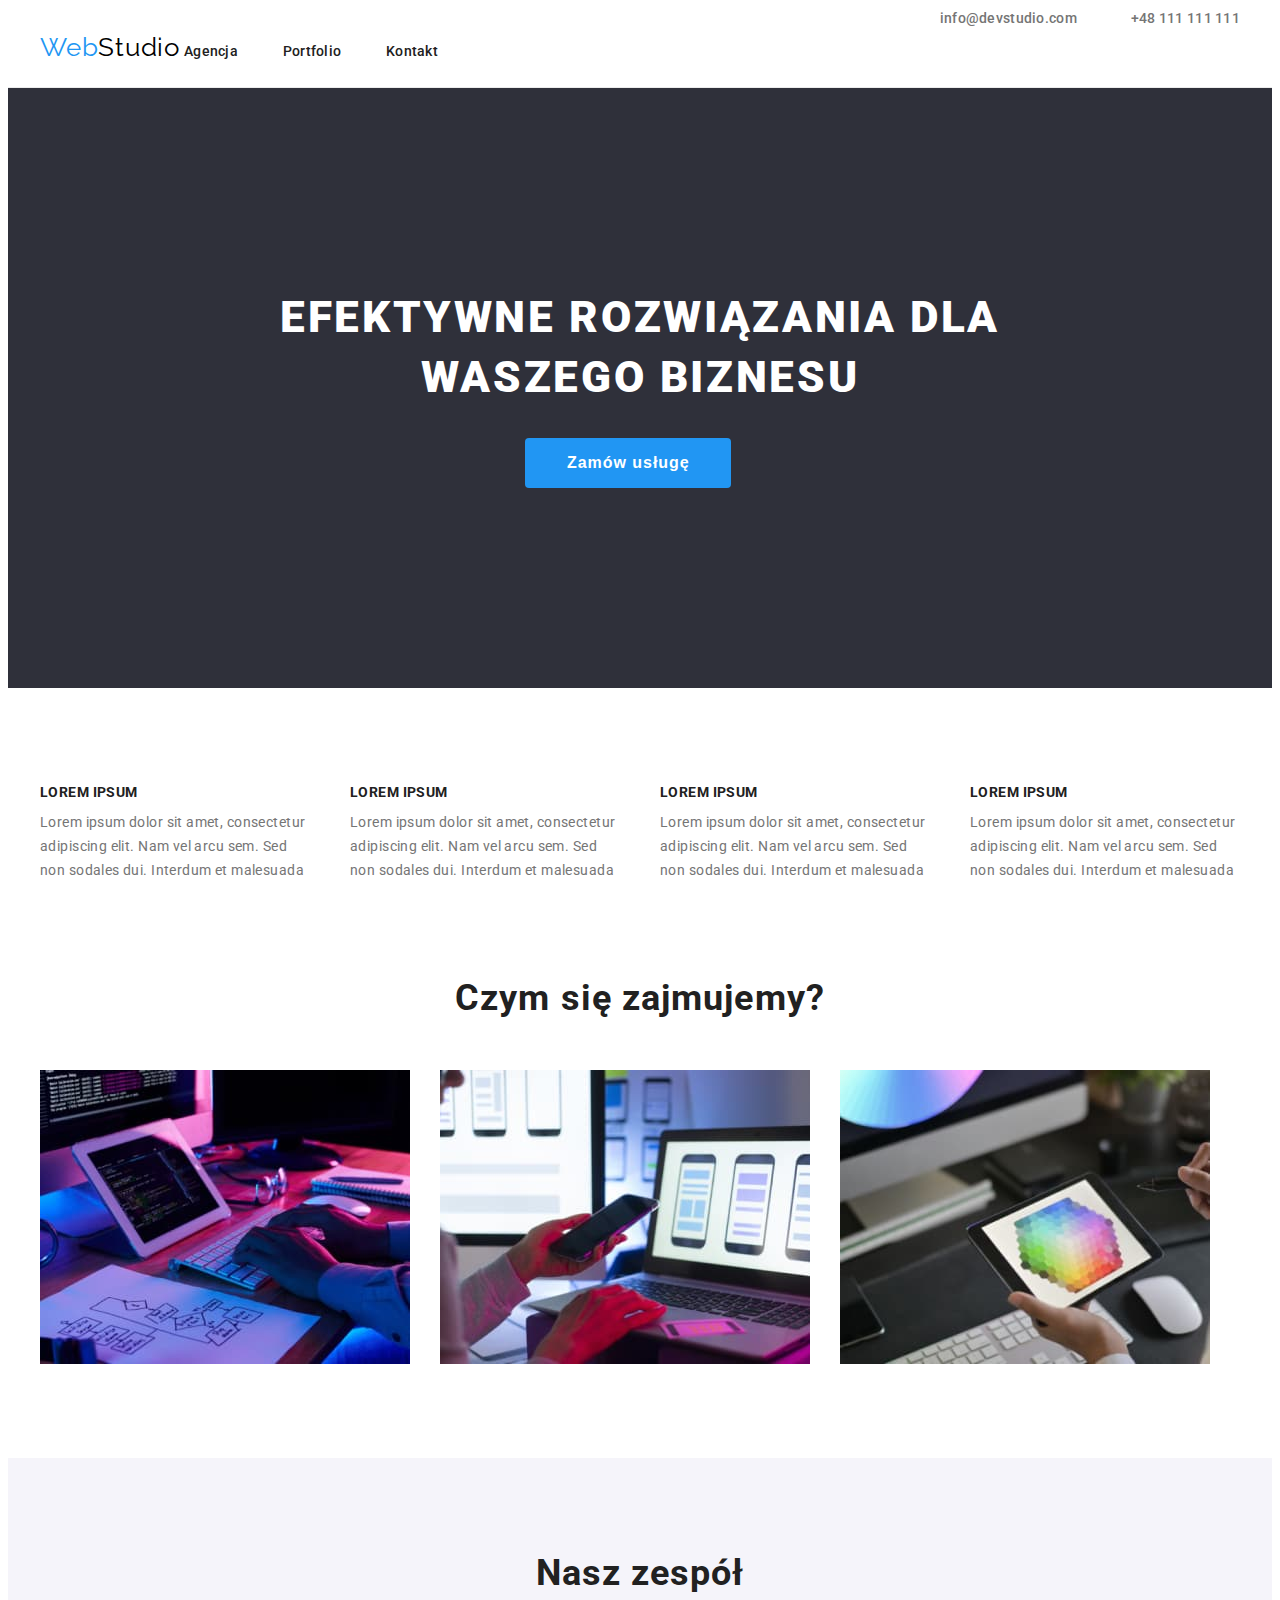
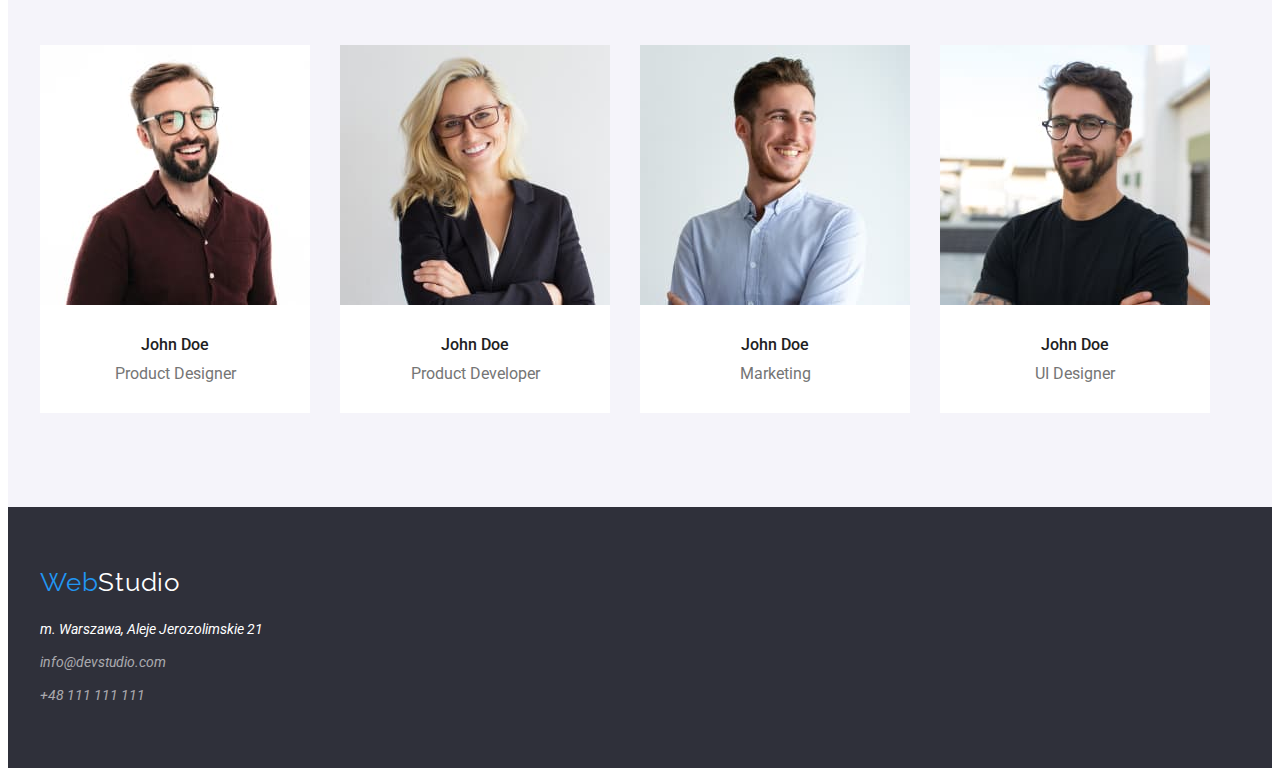
==== commit 769308c1: "mentor's comments applied" ====
--- a/index.html
+++ b/index.html
@@ -23,18 +23,26 @@
   <body>
     <header>
       <div class="container">
-        <a href="/" class="logo"><span class="logo-blue">Web</span>Studio</a>
-        <nav class="main-navigation">
-          <a href="index.html">Agencja</a>
-          <a href="portfolio.html">Portfolio </a>
-          <a href="/">Kontakt </a>
-        </nav>
-        <a href="mailto:info@devstudio.com" class="contact-information"
-          >info@devstudio.com</a
-        >
-        <a href="tel:+48111111111" class="contact-information"
-          >+48 111 111 111</a
-        >
+        <div class="entire-header">
+          <div class="header-left">
+            <a href="/" class="logo"
+              ><span class="logo-blue">Web</span>Studio</a
+            >
+            <nav class="main-navigation">
+              <a href="index.html">Agencja</a>
+              <a href="portfolio.html">Portfolio </a>
+              <a href="/">Kontakt </a>
+            </nav>
+          </div>
+          <div class="header-right">
+            <a href="mailto:info@devstudio.com" class="contact-information"
+              >info@devstudio.com</a
+            >
+            <a href="tel:+48111111111" class="contact-information"
+              >+48 111 111 111</a
+            >
+          </div>
+        </div>
       </div>
     </header>
     <main>
@@ -45,7 +53,7 @@
         </div>
       </div>
       <section>
-        <div class="container articles">
+        <div class="container articles section">
           <div>
             <strong class="article-title"> LOREM IPSUM </strong>
             <p class="article-description">
@@ -145,18 +153,20 @@
     </main>
 
     <footer>
-      <a href="/" class="logo-footer"
-        ><span class="logo-blue">Web</span>Studio</a
-      >
-      <address>
-        <p class="street-name">m. Warszawa, Aleje Jerozolimskie 21</p>
-        <p class="footer-contact-information">
-          <a href="mailto:info@devstudio.com">info@devstudio.com</a>
-        </p>
-        <p class="footer-contact-information">
-          <a href="tel:+48111111111">+48 111 111 111</a>
-        </p>
-      </address>
+      <div class="container">
+        <a href="/" class="logo-footer"
+          ><span class="logo-blue">Web</span>Studio</a
+        >
+        <address>
+          <p class="street-name">m. Warszawa, Aleje Jerozolimskie 21</p>
+          <p class="footer-contact-information">
+            <a href="mailto:info@devstudio.com">info@devstudio.com</a>
+          </p>
+          <p class="footer-contact-information">
+            <a href="tel:+48111111111">+48 111 111 111</a>
+          </p>
+        </address>
+      </div>
     </footer>
   </body>
 </html>
--- a/css/styles.css
+++ b/css/styles.css
@@ -6,7 +6,6 @@
   --white: #ffffff;
   --grey-background: #f5f4fa;
   --white-faded: rgba(255, 255, 255, 0.6);
-  width: 1600px;
 }
 header {
   border-bottom: 1px solid #ececec;
@@ -17,9 +16,15 @@
 }
 .container {
   width: 1200px;
-  margin-left: 200px;
-  margin-right: 200px;
+  margin: 0 auto;
   padding-inline: 15px;
+}
+.section {
+  padding-block: 94px;
+}
+.entire-header {
+  display: flex;
+  justify-content: space-between;
 }
 .logo {
   font-family: "Raleway", sans-serif;
@@ -29,7 +34,6 @@
   display: inline-block;
   margin-top: 24px;
   margin-bottom: 25px;
-  margin-right: 93px;
   letter-spacing: 0.03em;
 }
 .logo-blue {
@@ -41,7 +45,7 @@
   display: inline-flex;
   width: 254px;
   justify-content: space-between;
-  margin-right: 371px;
+
   letter-spacing: 0.02em;
 }
 .main-navigation a {
@@ -113,7 +117,6 @@
 
 .articles {
   display: flex;
-  padding-block: 94px;
   justify-content: space-between;
 }
 
@@ -132,7 +135,6 @@
   margin-bottom: 0px;
 }
 .articles:last-child {
-  margin-right: 0px;
 }
 .section-title {
   font-size: 36px;
@@ -182,6 +184,12 @@
   text-align: center;
 }
 
+.filters {
+  display: flex;
+  justify-content: center;
+  gap: 8px;
+  margin-bottom: 50px;
+}
 .filter-button {
   font-weight: 500;
   font-size: 16px;
@@ -202,7 +210,7 @@
   color: var(--white);
   font-size: 14px;
   line-height: 171%;
-  margin: 0px 1138px 0px 215px;
+  margin-block: 0px;
 }
 footer {
   background-color: var(--brand-dark-blue);
@@ -214,7 +222,8 @@
   font-size: 26px;
   line-height: 1.2;
   display: inline-block;
-  margin: 60px 1240px 20px 215px;
+  margin-top: 60px;
+  margin-bottom: 20px;
   letter-spacing: 0.03em;
 }
 .footer-contact-information a {
@@ -224,19 +233,37 @@
   color: var(--white-faded);
 }
 .footer-contact-information {
-  margin: 9px 1154px 0px 215px;
+  margin-top: 9px;
+  margin-bottom: 0px;
 }
 address {
   padding-bottom: 60px;
+}
+.projects {
+  display: flex;
+  flex-wrap: wrap;
+  gap: 30px;
+}
+.projects figure {
+  margin: 0;
+  border-bottom: 1px solid #eeeeee;
+}
+figure img {
+  display: block;
 }
 .project-title {
   font-weight: 700;
   font-size: 18px;
-  line-height: 200%s;
+  line-height: 200%;
+  padding-left: 24px;
+  padding-top: 20px;
+  padding-bottom: 20px;
 }
 .project-category {
   color: var(--secondary-font-color);
   font-weight: 400;
   font-size: 16px;
   line-height: 188%;
-}
+  margin-top: 4px;
+  margin-bottom: 0px;
+}
